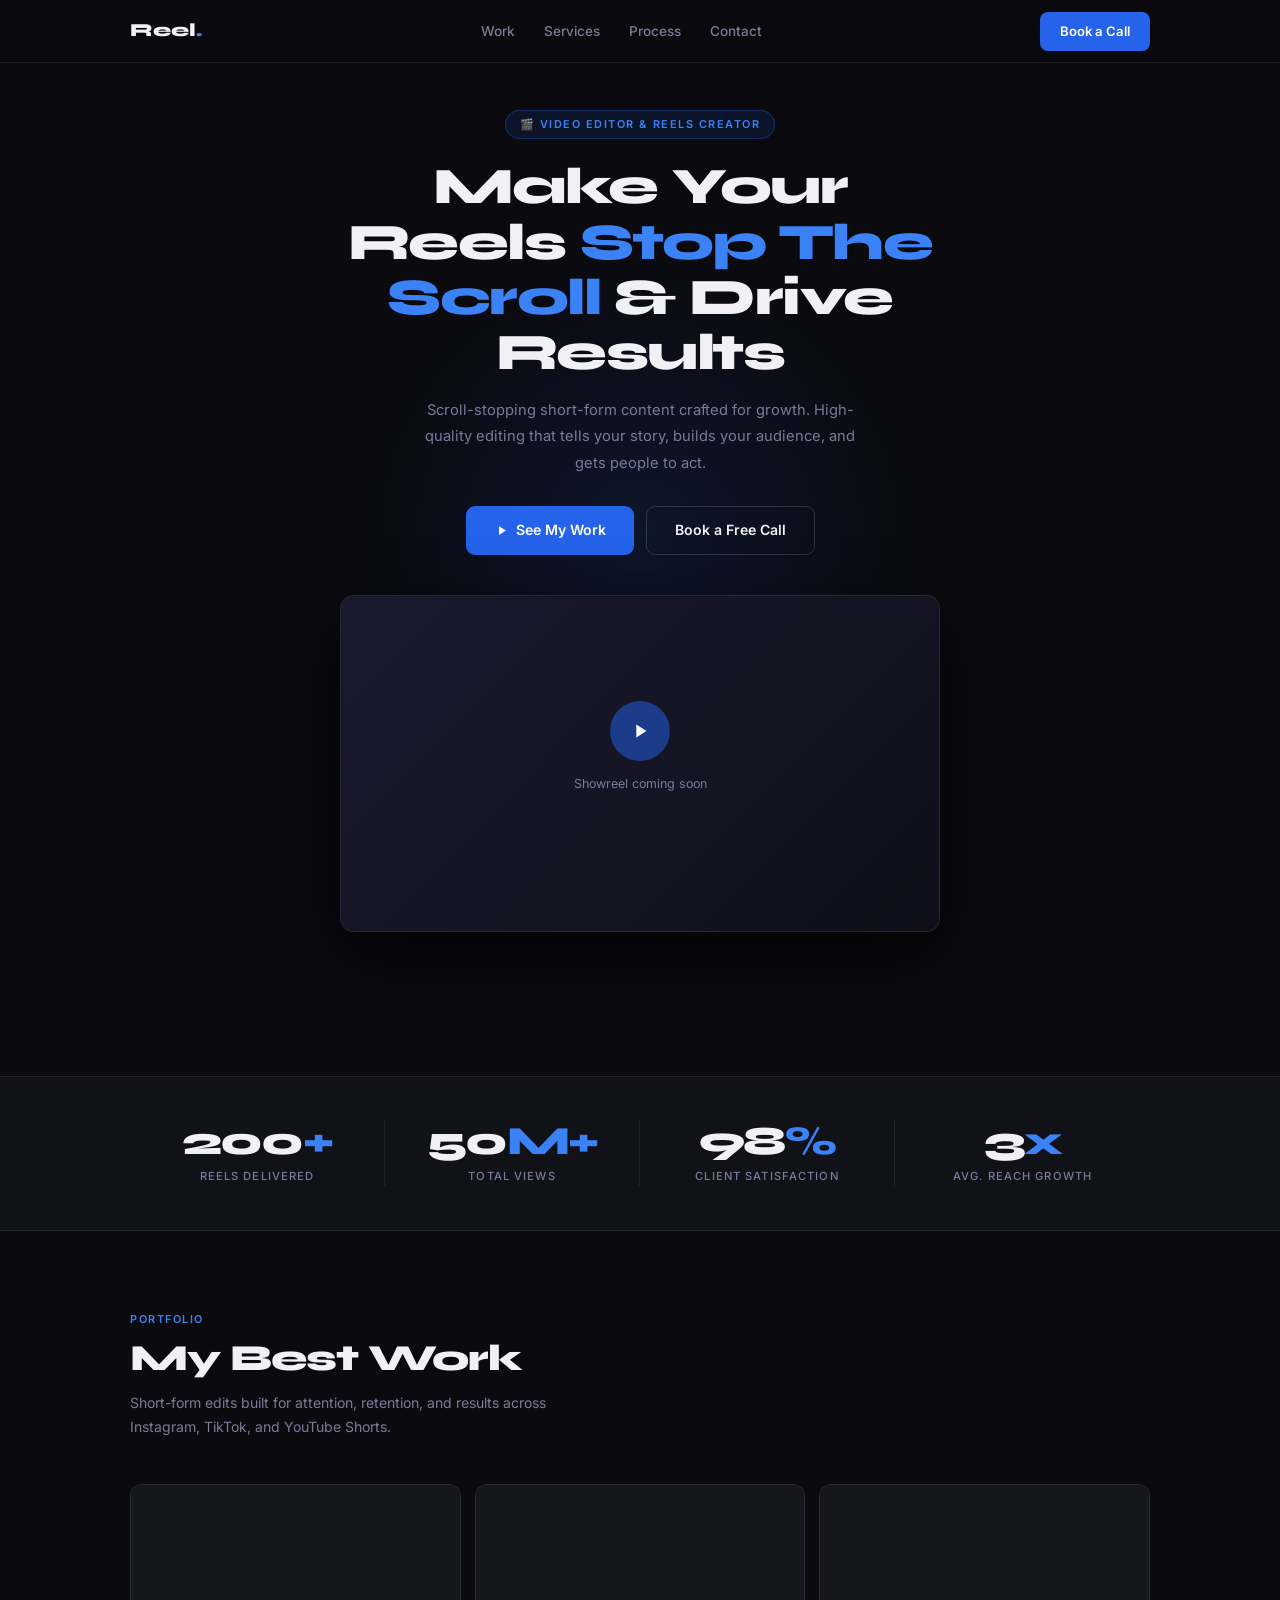
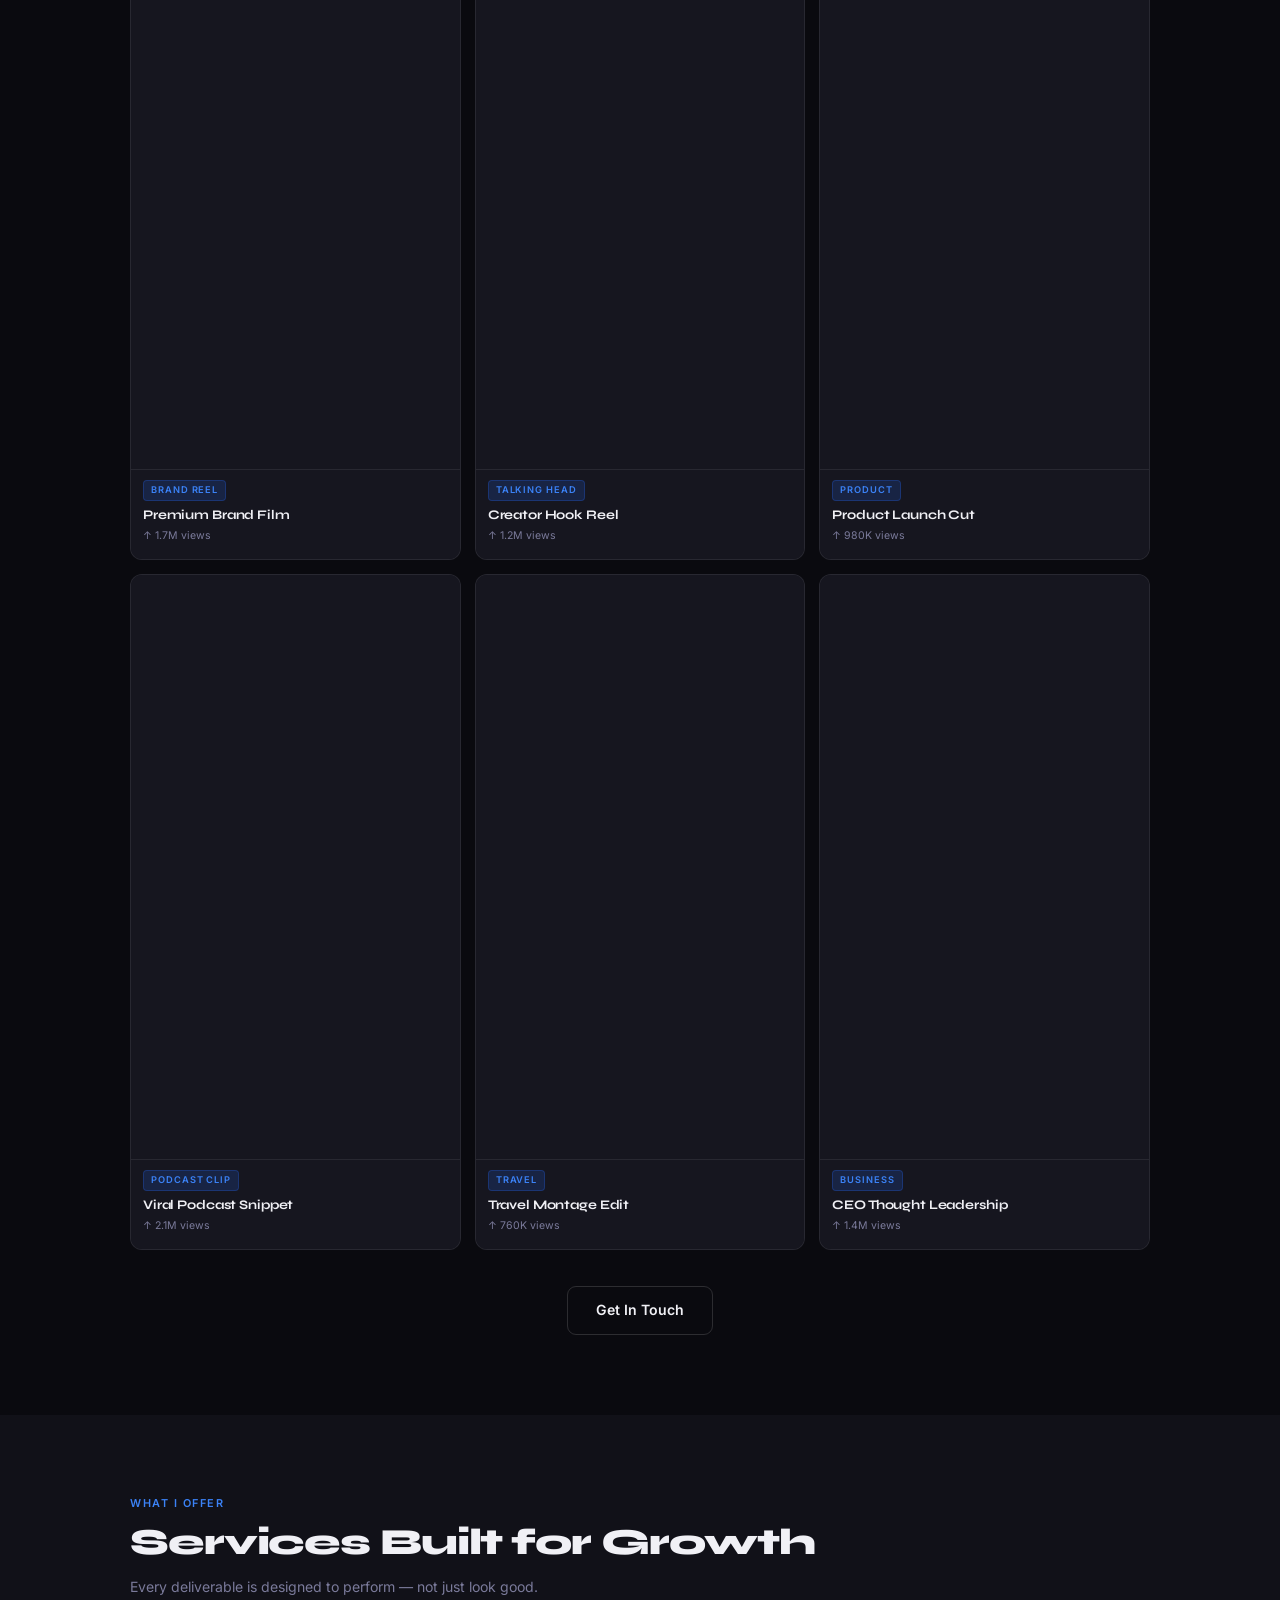
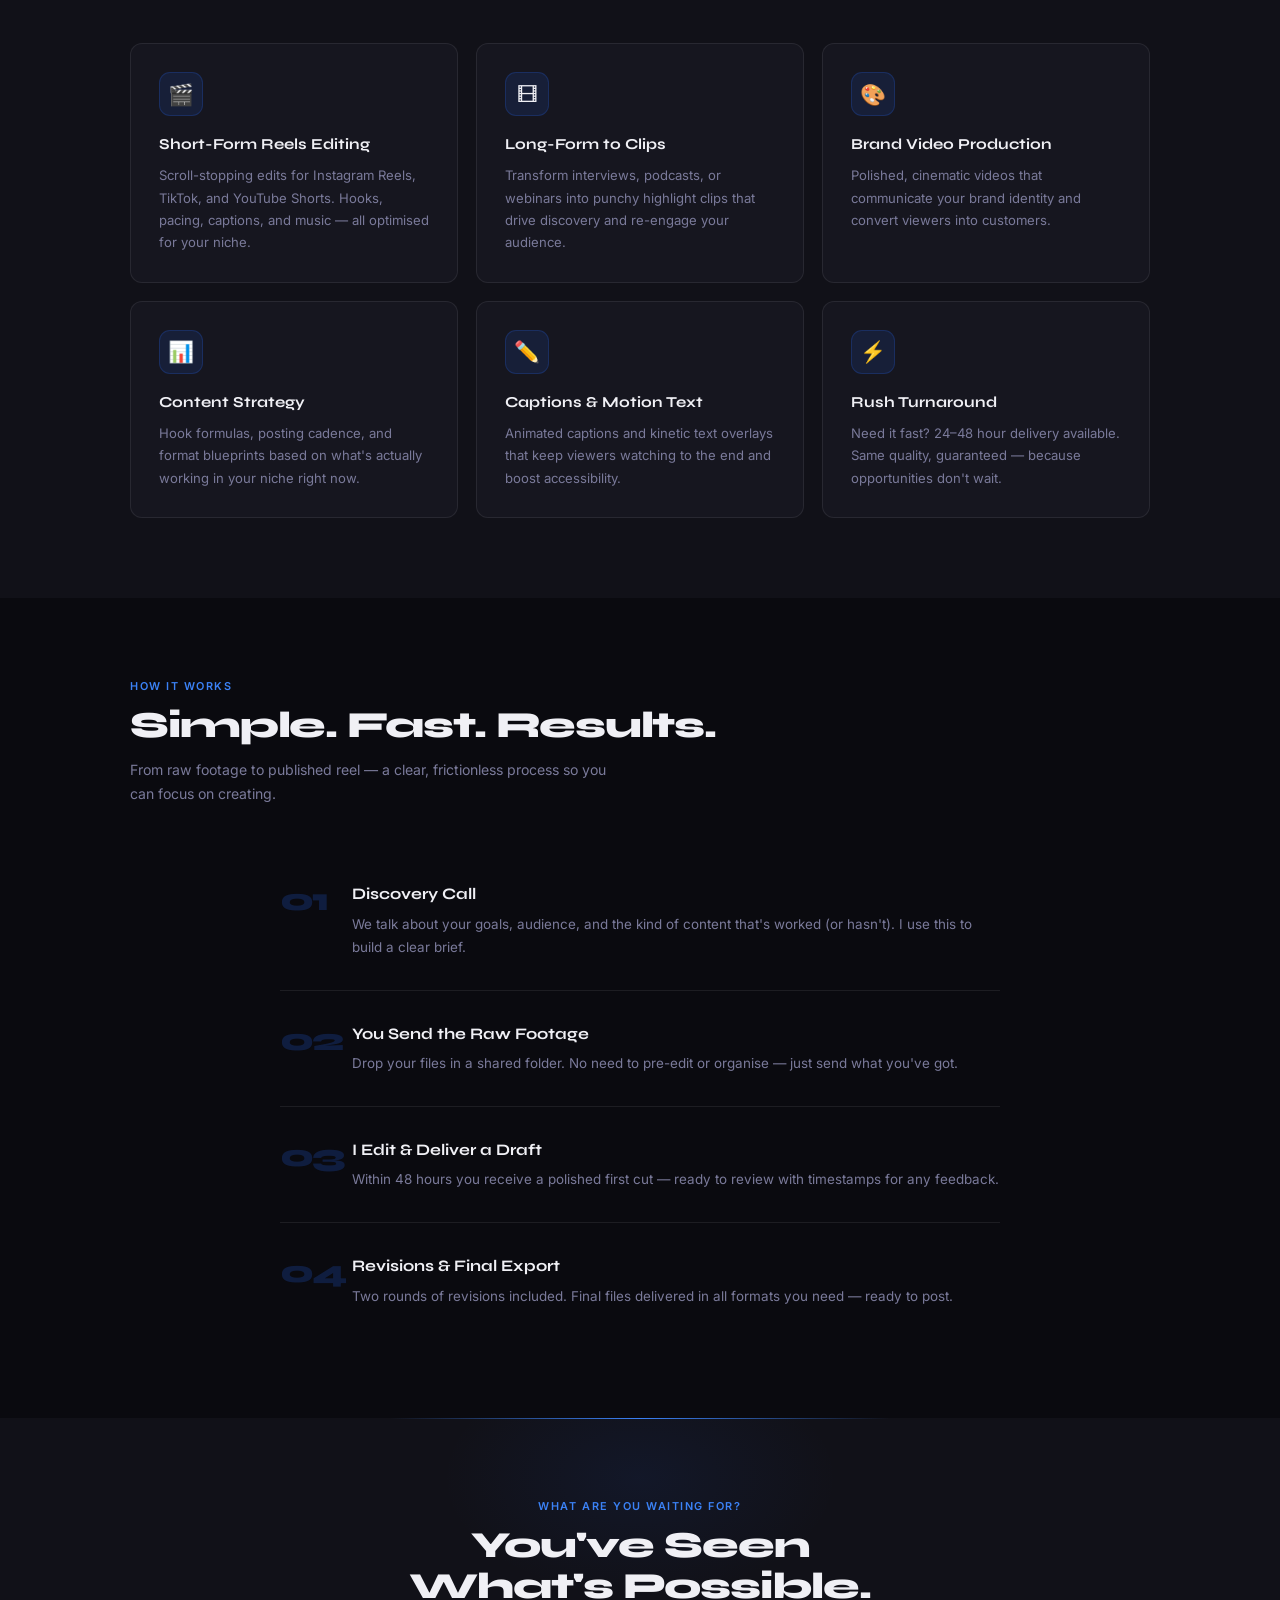
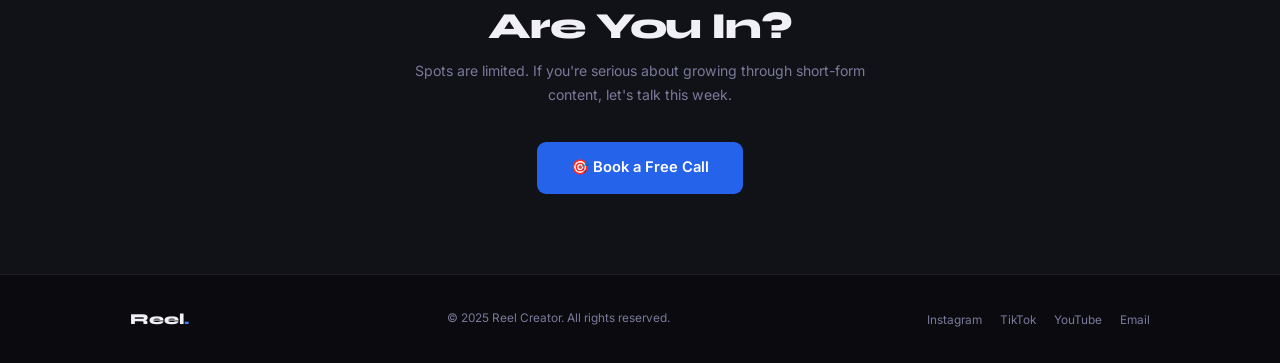
==== index.html @ 6633e7e0 "Initial portfolio upload" ====
<!DOCTYPE html>
<html lang="en">
<head>
<meta charset="UTF-8" />
<meta name="viewport" content="width=device-width, initial-scale=1.0" />
<title>Reel Creator Portfolio</title>
<link href="https://fonts.googleapis.com/css2?family=Syne:wght@700;800&family=Inter:wght@400;500;600&display=swap" rel="stylesheet" />
<link rel="stylesheet" href="css/style.css" />
</head>
<body>

<nav>
  <div class="nav-wrap">
    <a href="#" class="nav-logo">Reel<span>.</span></a>
    <ul class="nav-links">
      <li><a href="#work">Work</a></li>
      <li><a href="#services">Services</a></li>
      <li><a href="#process">Process</a></li>
      <li><a href="#cta">Contact</a></li>
    </ul>
    <a href="#cta" class="nav-cta">Book a Call</a>
    <button class="hamburger" id="hamburger" aria-label="Toggle menu">
      <span></span><span></span><span></span>
    </button>
  </div>
</nav>
<div class="nav-drawer" id="nav-drawer">
  <a href="#work"     onclick="closeDrawer()">Work</a>
  <a href="#services" onclick="closeDrawer()">Services</a>
  <a href="#process"  onclick="closeDrawer()">Process</a>
  <a href="#cta"      onclick="closeDrawer()">Book a Call</a>
</div>

<section class="hero">
  <div class="hero-inner fade-in">
    <span class="hero-eyebrow">🎬 Video Editor &amp; Reels Creator</span>
    <h1>Make Your Reels <em>Stop The Scroll</em> &amp; Drive Results</h1>
    <p>Scroll-stopping short-form content crafted for growth. High-quality editing that tells your story, builds your audience, and gets people to act.</p>
    <div class="hero-actions">
      <a href="#work" class="btn btn-primary">
        <svg width="15" height="15" viewBox="0 0 24 24" fill="currentColor"><path d="M8 5v14l11-7z"/></svg>
        See My Work
      </a>
      <a href="#cta" class="btn btn-outline">Book a Free Call</a>
    </div>
    <div class="hero-video-wrap fade-in">
      <div class="video-shell" id="hero-shell">
        <div class="vid-placeholder">
          <div class="play-ring">
            <svg width="22" height="22" viewBox="0 0 24 24" fill="white"><path d="M8 5v14l11-7z"/></svg>
          </div>
          <p>Showreel coming soon</p>
        </div>
      </div>
    </div>
  </div>
</section>

<div class="stats-section">
  <div class="wrap">
    <div class="stats-grid">
      <div class="stat-item fade-in"><div class="stat-number">200<span>+</span></div><div class="stat-label">Reels Delivered</div></div>
      <div class="stat-item fade-in"><div class="stat-number">50<span>M+</span></div><div class="stat-label">Total Views</div></div>
      <div class="stat-item fade-in"><div class="stat-number">98<span>%</span></div><div class="stat-label">Client Satisfaction</div></div>
      <div class="stat-item fade-in"><div class="stat-number">3<span>x</span></div><div class="stat-label">Avg. Reach Growth</div></div>
    </div>
  </div>
</div>

<section id="work">
  <div class="wrap">
    <div class="section-header fade-in">
      <div class="section-eyebrow">Portfolio</div>
      <h2 class="section-title">My Best Work</h2>
      <p class="section-sub">Short-form edits built for attention, retention, and results across Instagram, TikTok, and YouTube Shorts.</p>
    </div>
    <div class="work-grid" id="work-grid"></div>
    <div class="view-more-row fade-in">
      <a href="#cta" class="btn btn-outline">Get In Touch</a>
    </div>
  </div>
</section>

<section id="services">
  <div class="wrap">
    <div class="section-header fade-in">
      <div class="section-eyebrow">What I Offer</div>
      <h2 class="section-title">Services Built for Growth</h2>
      <p class="section-sub">Every deliverable is designed to perform — not just look good.</p>
    </div>
    <div class="services-grid">
      <div class="service-card fade-in"><div class="service-icon">🎬</div><div class="service-name">Short-Form Reels Editing</div><p class="service-desc">Scroll-stopping edits for Instagram Reels, TikTok, and YouTube Shorts. Hooks, pacing, captions, and music — all optimised for your niche.</p></div>
      <div class="service-card fade-in"><div class="service-icon">🎞</div><div class="service-name">Long-Form to Clips</div><p class="service-desc">Transform interviews, podcasts, or webinars into punchy highlight clips that drive discovery and re-engage your audience.</p></div>
      <div class="service-card fade-in"><div class="service-icon">🎨</div><div class="service-name">Brand Video Production</div><p class="service-desc">Polished, cinematic videos that communicate your brand identity and convert viewers into customers.</p></div>
      <div class="service-card fade-in"><div class="service-icon">📊</div><div class="service-name">Content Strategy</div><p class="service-desc">Hook formulas, posting cadence, and format blueprints based on what's actually working in your niche right now.</p></div>
      <div class="service-card fade-in"><div class="service-icon">✏️</div><div class="service-name">Captions &amp; Motion Text</div><p class="service-desc">Animated captions and kinetic text overlays that keep viewers watching to the end and boost accessibility.</p></div>
      <div class="service-card fade-in"><div class="service-icon">⚡</div><div class="service-name">Rush Turnaround</div><p class="service-desc">Need it fast? 24–48 hour delivery available. Same quality, guaranteed — because opportunities don't wait.</p></div>
    </div>
  </div>
</section>

<section id="process">
  <div class="wrap">
    <div class="section-header fade-in">
      <div class="section-eyebrow">How It Works</div>
      <h2 class="section-title">Simple. Fast. Results.</h2>
      <p class="section-sub">From raw footage to published reel — a clear, frictionless process so you can focus on creating.</p>
    </div>
    <div class="process-inner">
      <div class="process-item fade-in"><div class="process-num">01</div><div><div class="process-title">Discovery Call</div><p class="process-desc">We talk about your goals, audience, and the kind of content that's worked (or hasn't). I use this to build a clear brief.</p></div></div>
      <div class="process-item fade-in"><div class="process-num">02</div><div><div class="process-title">You Send the Raw Footage</div><p class="process-desc">Drop your files in a shared folder. No need to pre-edit or organise — just send what you've got.</p></div></div>
      <div class="process-item fade-in"><div class="process-num">03</div><div><div class="process-title">I Edit &amp; Deliver a Draft</div><p class="process-desc">Within 48 hours you receive a polished first cut — ready to review with timestamps for any feedback.</p></div></div>
      <div class="process-item fade-in"><div class="process-num">04</div><div><div class="process-title">Revisions &amp; Final Export</div><p class="process-desc">Two rounds of revisions included. Final files delivered in all formats you need — ready to post.</p></div></div>
    </div>
  </div>
</section>

<section id="cta">
  <div class="cta-inner fade-in">
    <div class="section-eyebrow">What Are You Waiting For?</div>
    <h2 class="section-title">You've Seen What's Possible.<br>Are You In?</h2>
    <p class="section-sub">Spots are limited. If you're serious about growing through short-form content, let's talk this week.</p>
    <a href="mailto:hello@reelcreator.com" class="btn btn-primary" style="font-size:.92rem;padding:14px 34px">🎯 Book a Free Call</a>
  </div>
</section>

<footer>
  <div class="footer-wrap">
    <a href="#" class="footer-logo">Reel<span>.</span></a>
    <span class="footer-copy">© 2025 Reel Creator. All rights reserved.</span>
    <ul class="footer-links">
      <li><a href="#">Instagram</a></li>
      <li><a href="#">TikTok</a></li>
      <li><a href="#">YouTube</a></li>
      <li><a href="#">Email</a></li>
    </ul>
  </div>
</footer>

<script src="js/main.js"></script>
</body>
</html>
---- css/style.css ----
/* ════════════════════════════════════════════
   style.css — Reel Creator Portfolio
   ════════════════════════════════════════════ */
*,*::before,*::after{box-sizing:border-box;margin:0;padding:0}
html{scroll-behavior:smooth}
:root{
  --bg:#0a0a0f;--surface:#111118;--card:#16161f;
  --accent:#2563eb;--accent2:#3b82f6;
  --text:#f0f0f5;--muted:#7a7a9a;
  --border:rgba(255,255,255,0.08);
  --radius:12px;--glow:0 0 40px rgba(37,99,235,0.28);
  --max:1100px;--pad:40px;
}
body{background:var(--bg);color:var(--text);font-family:'Inter',sans-serif;font-size:15px;line-height:1.6;overflow-x:hidden}
.wrap{width:100%;max-width:var(--max);margin:0 auto;padding:0 var(--pad)}
section{padding:80px 0}
/* NAV */
nav{position:fixed;inset:0 0 auto 0;z-index:200;background:rgba(10,10,15,0.9);backdrop-filter:blur(16px);border-bottom:1px solid var(--border)}
.nav-wrap{max-width:var(--max);margin:0 auto;padding:0 var(--pad);height:62px;display:flex;align-items:center;justify-content:space-between;gap:20px}
.nav-logo{font-family:'Syne',sans-serif;font-weight:800;font-size:1.15rem;color:var(--text);text-decoration:none;flex-shrink:0}
.nav-logo span{color:var(--accent2)}
.nav-links{display:flex;gap:1.8rem;list-style:none}
.nav-links a{color:var(--muted);text-decoration:none;font-size:.85rem;font-weight:500;transition:color .2s}
.nav-links a:hover{color:var(--text)}
.nav-cta{background:var(--accent);color:#fff;padding:9px 20px;border-radius:8px;font-weight:600;font-size:.82rem;text-decoration:none;flex-shrink:0;transition:background .2s}
.nav-cta:hover{background:var(--accent2)}
.hamburger{display:none;flex-direction:column;gap:5px;cursor:pointer;background:none;border:none;padding:4px}
.hamburger span{width:22px;height:2px;background:var(--text);border-radius:2px}
.nav-drawer{display:none;position:fixed;top:62px;left:0;right:0;background:rgba(10,10,15,0.98);backdrop-filter:blur(16px);border-bottom:1px solid var(--border);padding:20px var(--pad);flex-direction:column;z-index:199}
.nav-drawer.open{display:flex}
.nav-drawer a{color:var(--muted);text-decoration:none;font-size:.95rem;font-weight:500;padding:12px 0;border-bottom:1px solid var(--border);transition:color .2s}
.nav-drawer a:last-child{border-bottom:none}
.nav-drawer a:hover{color:var(--text)}
/* HERO */
.hero{padding-top:62px;min-height:92vh;display:flex;align-items:center;justify-content:center;text-align:center;position:relative;overflow:hidden}
.hero::before{content:'';position:absolute;top:50%;left:50%;transform:translate(-50%,-50%);width:600px;height:600px;background:radial-gradient(circle,rgba(37,99,235,.13) 0%,transparent 70%);border-radius:50%;animation:orb 7s ease-in-out infinite;pointer-events:none}
@keyframes orb{0%,100%{transform:translate(-50%,-50%) scale(1)}50%{transform:translate(-50%,-50%) scale(1.12)}}
.hero-inner{position:relative;z-index:1;width:100%;max-width:680px;margin:0 auto;padding:48px var(--pad) 64px}
.hero-eyebrow{display:inline-block;font-size:.68rem;font-weight:600;letter-spacing:.14em;text-transform:uppercase;color:var(--accent2);background:rgba(37,99,235,.12);border:1px solid rgba(37,99,235,.3);padding:5px 14px;border-radius:100px;margin-bottom:20px}
.hero h1{font-family:'Syne',sans-serif;font-weight:800;font-size:clamp(1.9rem,4.2vw,3.2rem);line-height:1.08;letter-spacing:-.03em;margin-bottom:16px}
.hero h1 em{font-style:normal;color:var(--accent2)}
.hero p{font-size:.92rem;color:var(--muted);max-width:460px;margin:0 auto 30px;line-height:1.8}
.hero-actions{display:flex;gap:12px;justify-content:center;flex-wrap:wrap}
/* BUTTONS */
.btn{padding:12px 28px;border-radius:9px;font-family:'Inter',sans-serif;font-weight:600;font-size:.88rem;text-decoration:none;display:inline-flex;align-items:center;gap:7px;cursor:pointer;border:none;transition:all .2s}
.btn-primary{background:var(--accent);color:#fff}
.btn-primary:hover{background:var(--accent2);transform:translateY(-2px);box-shadow:var(--glow)}
.btn-outline{background:transparent;color:var(--text);border:1px solid rgba(255,255,255,.14)}
.btn-outline:hover{border-color:var(--accent2);background:rgba(37,99,235,.08);transform:translateY(-2px)}
/* HERO VIDEO */
.hero-video-wrap{margin:40px auto 0;max-width:640px;width:100%}
.video-shell{width:100%;aspect-ratio:16/9;background:var(--card);border-radius:14px;border:1px solid var(--border);overflow:hidden;position:relative;box-shadow:0 24px 70px rgba(0,0,0,.6)}
.video-shell iframe,.video-shell video{width:100%;height:100%;border:none;display:block}
.vid-placeholder{width:100%;height:100%;display:flex;flex-direction:column;align-items:center;justify-content:center;gap:12px;background:linear-gradient(135deg,#1a1a2e,#0f0f1a);padding:20px;text-align:center}
.vid-placeholder .play-ring{width:60px;height:60px;border-radius:50%;background:rgba(37,99,235,.5);display:flex;align-items:center;justify-content:center}
.vid-placeholder p{font-size:.78rem;color:var(--muted)}
/* STATS */
.stats-section{background:var(--surface);border-top:1px solid var(--border);border-bottom:1px solid var(--border);padding:44px 0}
.stats-grid{display:grid;grid-template-columns:repeat(4,1fr)}
.stat-item{text-align:center;padding:0 20px;border-right:1px solid var(--border)}
.stat-item:last-child{border-right:none}
.stat-number{font-family:'Syne',sans-serif;font-weight:800;font-size:clamp(1.7rem,3.5vw,2.5rem);letter-spacing:-.04em;line-height:1}
.stat-number span{color:var(--accent2)}
.stat-label{font-size:.7rem;color:var(--muted);margin-top:7px;text-transform:uppercase;letter-spacing:.1em;font-weight:500}
/* SECTION HEADER */
.section-eyebrow{font-size:.68rem;font-weight:600;letter-spacing:.14em;text-transform:uppercase;color:var(--accent2);margin-bottom:10px}
.section-title{font-family:'Syne',sans-serif;font-weight:800;font-size:clamp(1.5rem,3vw,2.3rem);letter-spacing:-.03em;line-height:1.1;margin-bottom:12px}
.section-sub{color:var(--muted);max-width:480px;line-height:1.75;font-size:.88rem}
.section-header{margin-bottom:44px}
/* WORK GRID */
#work{background:var(--bg)}
.work-grid{display:grid;grid-template-columns:repeat(3,1fr);gap:14px}
.work-card{background:var(--card);border:1px solid var(--border);border-radius:var(--radius);overflow:hidden;display:flex;flex-direction:column;transition:transform .25s,box-shadow .25s}
.work-card:hover{transform:translateY(-4px);box-shadow:0 16px 40px rgba(0,0,0,.45)}
.card-video{aspect-ratio:9/16;position:relative;overflow:hidden;background:var(--card)}
.card-video iframe,.card-video video{width:100%;height:100%;border:none;display:block;object-fit:cover}
.card-placeholder{width:100%;height:100%;display:flex;flex-direction:column;align-items:center;justify-content:center;gap:10px;padding:16px;text-align:center}
.card-placeholder .ring{width:46px;height:46px;border-radius:50%;background:rgba(37,99,235,.5);display:flex;align-items:center;justify-content:center}
.card-placeholder .ring svg{margin-left:3px}
.card-placeholder .ph-label{font-size:.68rem;color:var(--muted);line-height:1.4}
.card-footer{padding:10px 12px 14px;background:var(--card);border-top:1px solid var(--border)}
.work-tag{font-size:.58rem;font-weight:600;letter-spacing:.1em;text-transform:uppercase;color:var(--accent2);background:rgba(37,99,235,.18);border:1px solid rgba(37,99,235,.28);padding:2px 7px;border-radius:4px;width:fit-content;margin-bottom:4px}
.work-title{font-family:'Syne',sans-serif;font-weight:700;font-size:.82rem;letter-spacing:-.01em}
.work-views{font-size:.66rem;color:var(--muted);margin-top:2px}
.view-more-row{margin-top:36px;text-align:center}
/* SERVICES */
#services{background:var(--surface)}
.services-grid{display:grid;grid-template-columns:repeat(3,1fr);gap:18px}
.service-card{background:var(--card);border:1px solid var(--border);border-radius:var(--radius);padding:28px;transition:border-color .25s,transform .2s}
.service-card:hover{border-color:rgba(37,99,235,.4);transform:translateY(-3px)}
.service-icon{width:44px;height:44px;background:rgba(37,99,235,.12);border:1px solid rgba(37,99,235,.22);border-radius:11px;display:flex;align-items:center;justify-content:center;font-size:1.3rem;margin-bottom:16px}
.service-name{font-family:'Syne',sans-serif;font-weight:700;font-size:.95rem;margin-bottom:8px}
.service-desc{font-size:.82rem;color:var(--muted);line-height:1.7}
/* PROCESS */
#process{background:var(--bg)}
.process-inner{max-width:720px;margin:0 auto}
.process-item{display:grid;grid-template-columns:52px 1fr;gap:20px;padding:30px 0;border-bottom:1px solid var(--border)}
.process-item:last-child{border-bottom:none}
.process-num{font-family:'Syne',sans-serif;font-weight:800;font-size:2rem;color:rgba(37,99,235,.22);letter-spacing:-.05em;line-height:1;padding-top:3px}
.process-title{font-family:'Syne',sans-serif;font-weight:700;font-size:1rem;margin-bottom:6px}
.process-desc{font-size:.84rem;color:var(--muted);line-height:1.75}
/* CTA */
#cta{background:var(--surface);text-align:center;position:relative;overflow:hidden}
#cta::before{content:'';position:absolute;top:0;left:50%;transform:translateX(-50%);width:500px;height:1px;background:linear-gradient(to right,transparent,var(--accent2),transparent)}
#cta::after{content:'';position:absolute;top:-60px;left:50%;transform:translateX(-50%);width:400px;height:240px;background:radial-gradient(ellipse,rgba(37,99,235,.08) 0%,transparent 70%);pointer-events:none}
.cta-inner{position:relative;z-index:1;max-width:580px;margin:0 auto;padding-left:var(--pad);padding-right:var(--pad)}
.cta-inner .section-sub{margin:0 auto 34px}
/* FOOTER */
footer{background:var(--bg);border-top:1px solid var(--border)}
.footer-wrap{max-width:var(--max);margin:0 auto;padding:32px var(--pad);display:flex;align-items:center;justify-content:space-between;flex-wrap:wrap;gap:14px}
.footer-logo{font-family:'Syne',sans-serif;font-weight:800;font-size:.95rem;color:var(--text);text-decoration:none}
.footer-logo span{color:var(--accent2)}
.footer-copy{font-size:.74rem;color:var(--muted)}
.footer-links{display:flex;gap:18px;list-style:none}
.footer-links a{font-size:.74rem;color:var(--muted);text-decoration:none;transition:color .2s}
.footer-links a:hover{color:var(--text)}
/* FADE IN */
.fade-in{opacity:0;transform:translateY(20px);transition:opacity .55s ease,transform .55s ease}
.fade-in.visible{opacity:1;transform:none}
/* RESPONSIVE */
@media(max-width:960px){
  :root{--pad:28px}
  .services-grid{grid-template-columns:repeat(2,1fr)}
  .work-grid{grid-template-columns:repeat(2,1fr)}
  .stats-grid{grid-template-columns:repeat(2,1fr)}
  .stat-item:nth-child(2){border-right:none}
  .stat-item:nth-child(3){border-right:1px solid var(--border);padding-top:24px;margin-top:8px}
  .stat-item:nth-child(4){padding-top:24px;margin-top:8px}
  .nav-links,.nav-cta{display:none}
  .hamburger{display:flex}
}
@media(max-width:580px){
  :root{--pad:18px}
  .services-grid{grid-template-columns:1fr}
  .work-grid{grid-template-columns:repeat(2,1fr)}
  .hero-actions{flex-direction:column;align-items:center}
  .footer-wrap{flex-direction:column;text-align:center}
  .footer-links{justify-content:center}
}
@media(prefers-reduced-motion:reduce){*,*::before,*::after{animation:none!important;transition:none!important}}
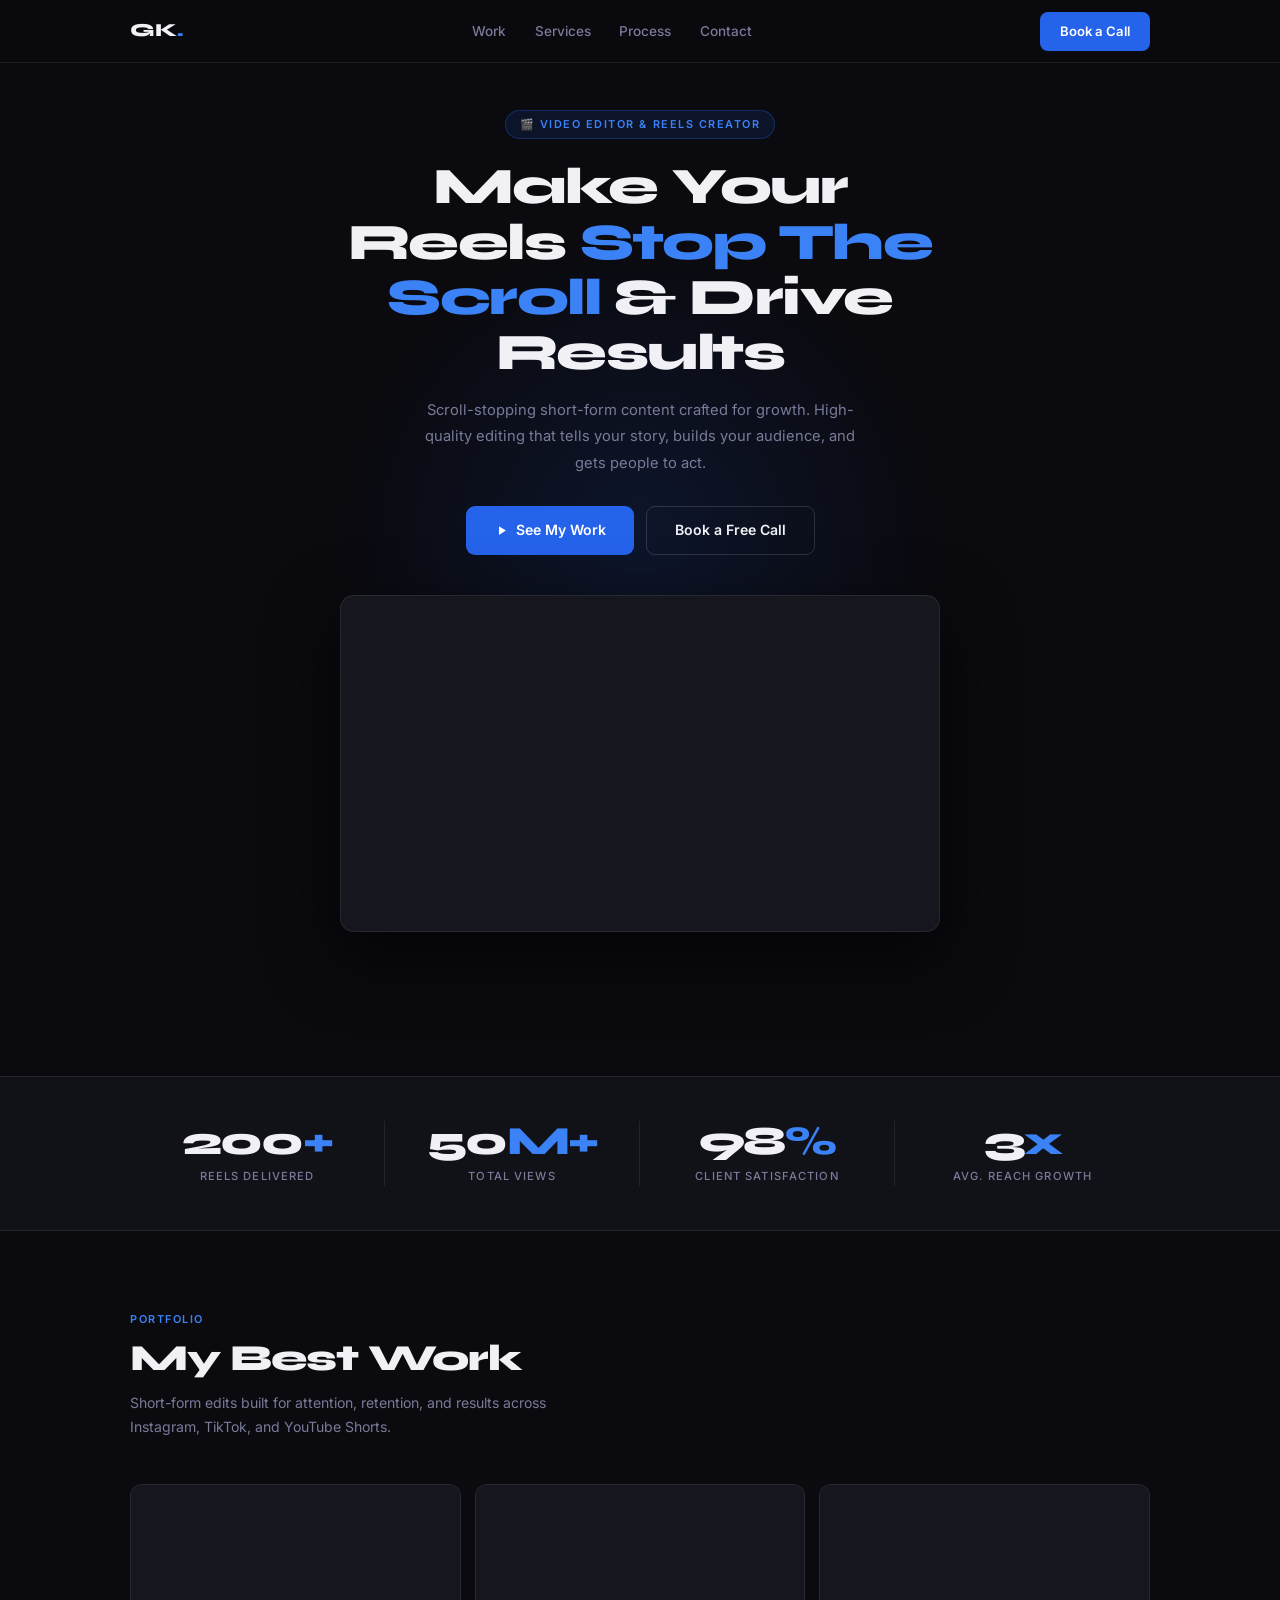
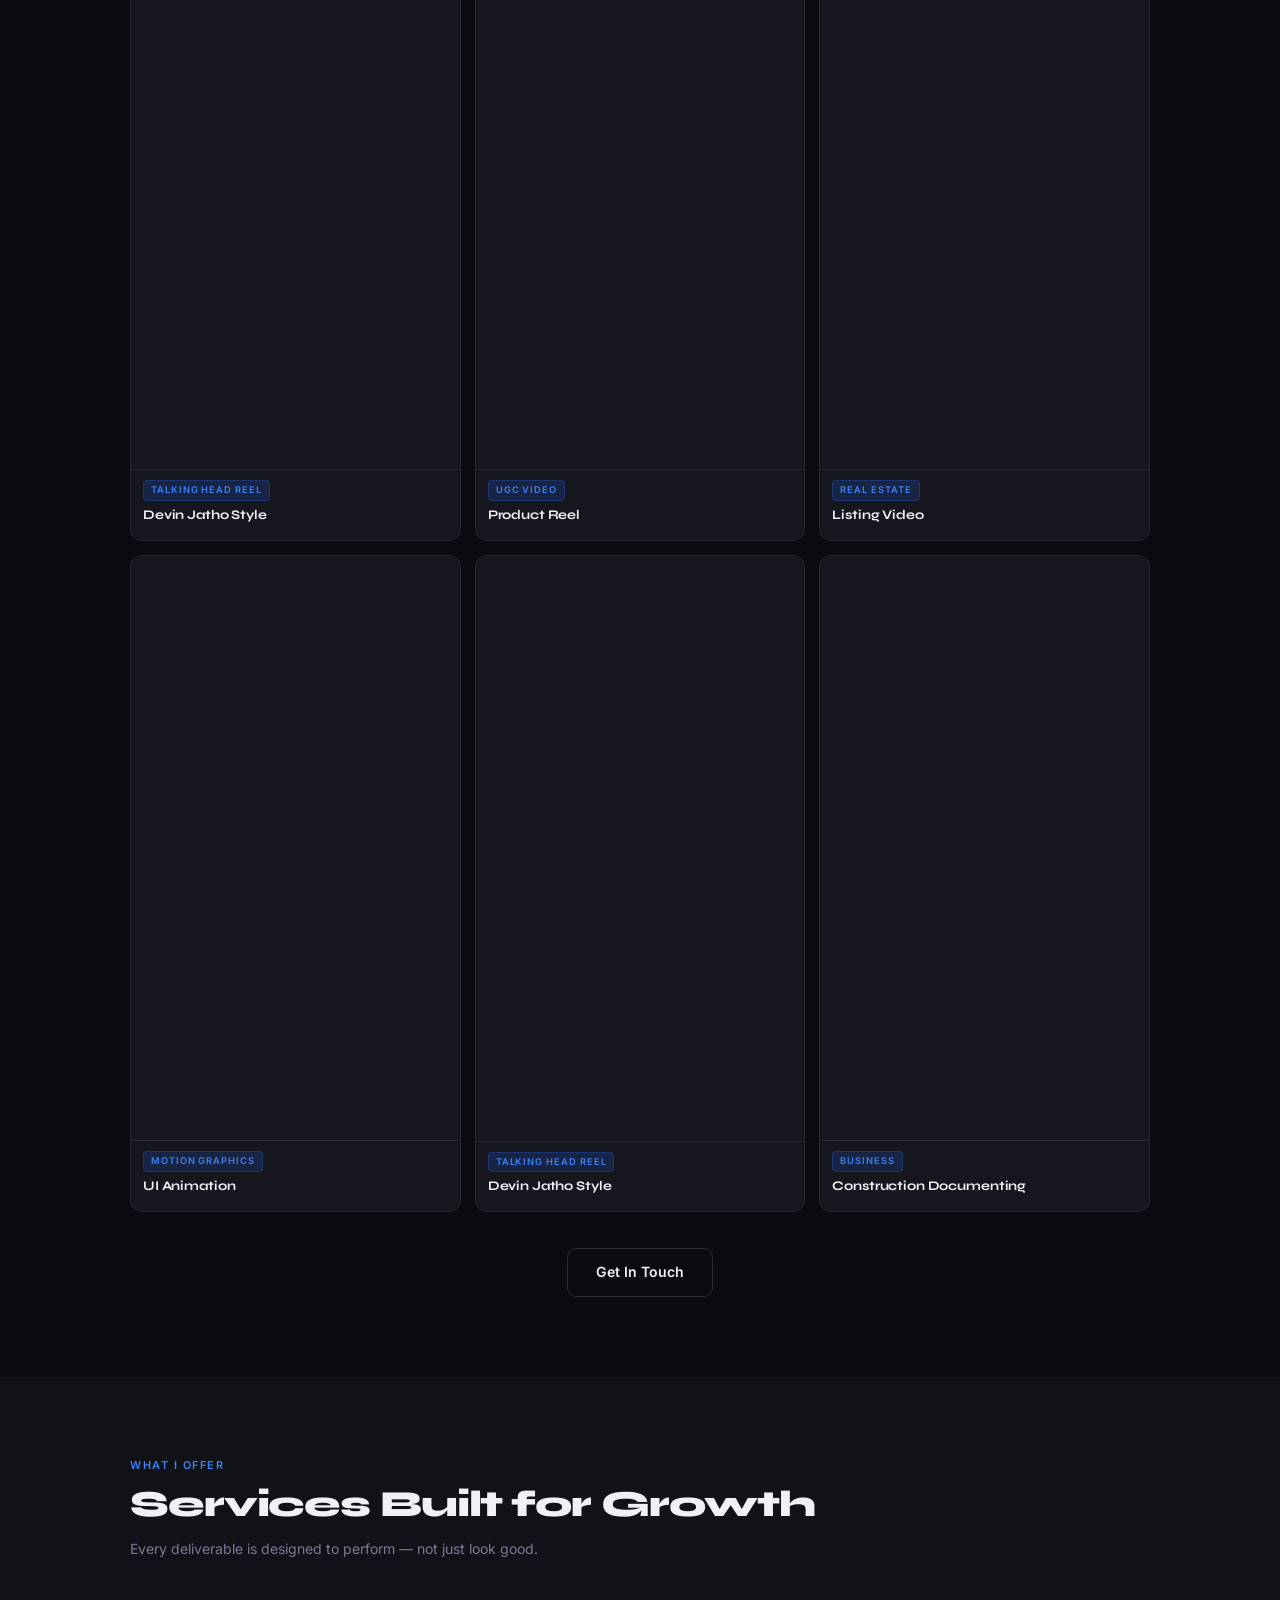
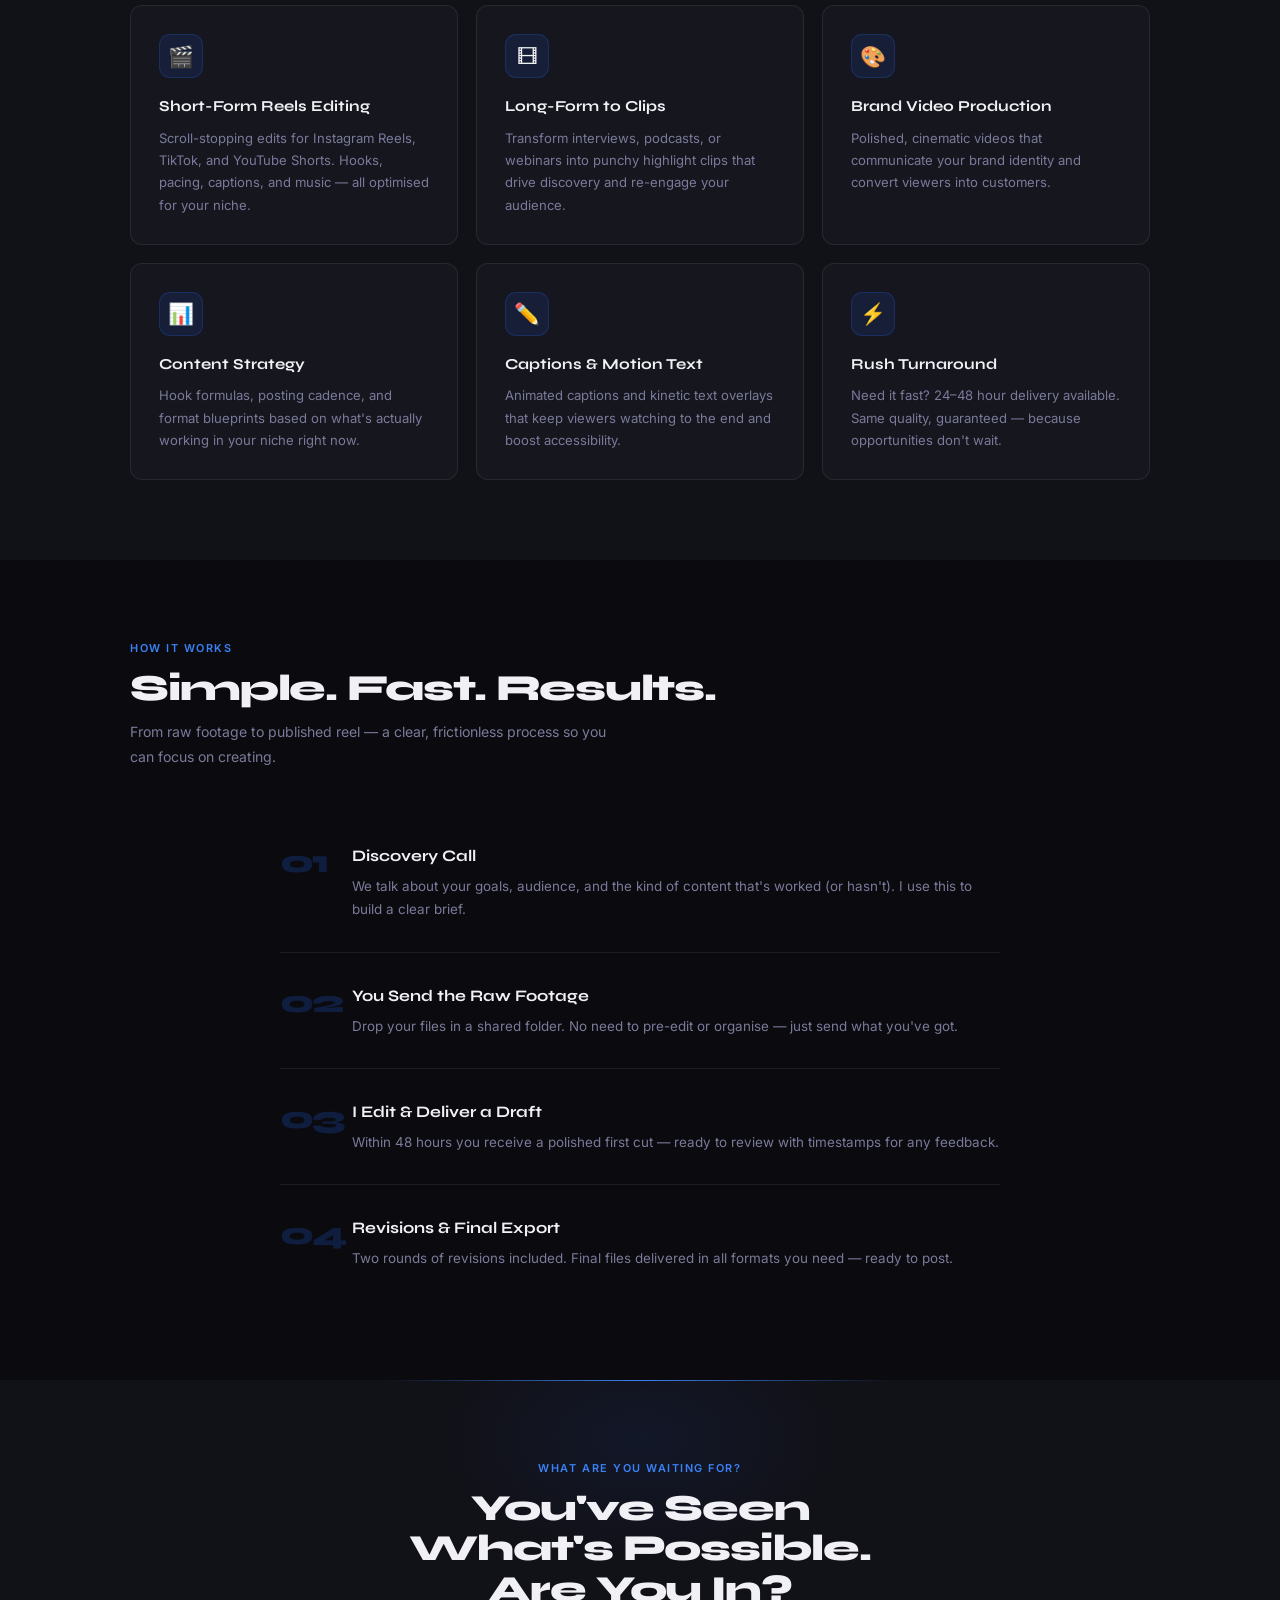
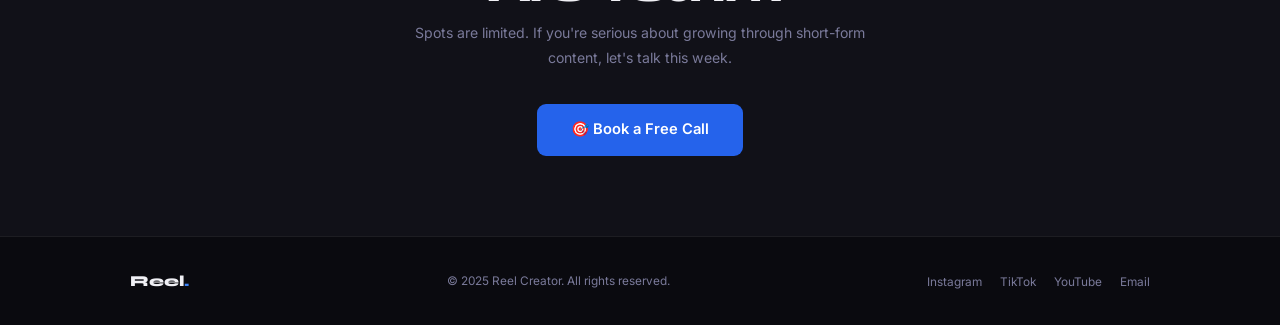
==== commit 5fd4729a: "Portfolio website update" ====
--- a/index.html
+++ b/index.html
@@ -11,7 +11,7 @@
 
 <nav>
   <div class="nav-wrap">
-    <a href="#" class="nav-logo">Reel<span>.</span></a>
+    <a href="#" class="nav-logo">GK<span>.</span></a>
     <ul class="nav-links">
       <li><a href="#work">Work</a></li>
       <li><a href="#services">Services</a></li>
